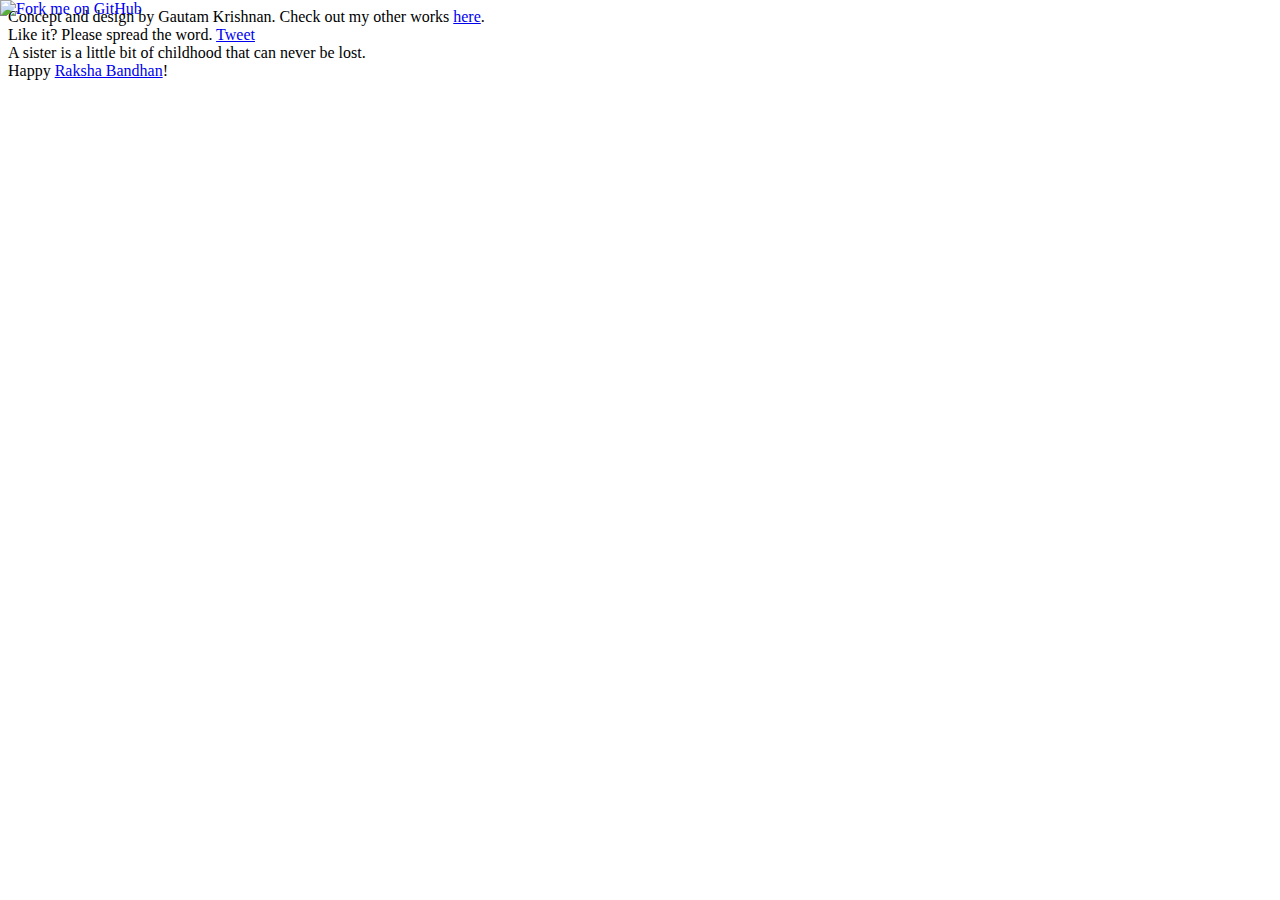
==== Index.html @ 0ca43e1e "Create Index.html" ====
<html>
	<head>
		<link href='http://fonts.googleapis.com/css?family=Roboto:200' rel='stylesheet' type='text/css'>
		<link rel="stylesheet" type="text/css" href="css/reset.css">
		<link rel="stylesheet" type="text/css" href="css/style.css">
		<title>Happy Raksha Bandhan!</title>
		<meta name="viewport" content="width=device-width, user-scalable=yes, initial-scale=1, maximum-scale=1">
	</head>
	<body>
		<div id="fb-root"></div>
		<script>(function(d, s, id) {
		  var js, fjs = d.getElementsByTagName(s)[0];
		  if (d.getElementById(id)) return;
		  js = d.createElement(s); js.id = id;
		  js.src = "//connect.facebook.net/en_US/sdk.js#xfbml=1&appId=582845488404281&version=v2.0";
		  fjs.parentNode.insertBefore(js, fjs);
		}(document, 'script', 'facebook-jssdk'));</script>
		<a href="https://github.com/gkthegr8/rakshabandhan/" target="_blank"><img style="position: absolute; top: 0; left: 0; border: 0; z-index: 100;" src="https://s3.amazonaws.com/github/ribbons/forkme_left_green_007200.png" alt="Fork me on GitHub"></a>
		<div class="banner">
			Concept and design by Gautam Krishnan. Check out my other works <a href="http://www.gautamkrishnan.com">here</a>.
		</div>
		<div class="social-banner">
			<span class="text">
				Like it? Please spread the word. 
			</span>
				<a href="https://twitter.com/share" class="twitter-share-button" data-text="Happy Raksha Bandhan - An animation by Gautam Krishnan" data-via="gkthegr8" data-related="gkthegr8">Tweet</a>
				<script>!function(d,s,id){var js,fjs=d.getElementsByTagName(s)[0],p=/^http:/.test(d.location)?'http':'https';if(!d.getElementById(id)){js=d.createElement(s);js.id=id;js.src=p+'://platform.twitter.com/widgets.js';fjs.parentNode.insertBefore(js,fjs);}}(document, 'script', 'twitter-wjs');</script>
				<div class="fb-share-button" data-href="http://www.gautamkrishnan.com/labs/rakshabandhan/" data-type="button_count"></div>
		</div>
		<div class="bg"></div>
		<div class="rb-wrapper">
			<div class="top-message">A sister is a little bit of childhood that can never be lost.</div>
			<div class="bottom-message">Happy <a href="http://en.wikipedia.org/wiki/Raksha_Bandhan" target="_blank">Raksha Bandhan</a>!</div>
			<div class="boy">
				<div class="boy-face box-sized">
					<div class="boy-mouth-closed"></div>
					<div class="boy-mouth-open"></div>
					<div class="boy-eye1"></div>
					<div class="boy-eye1 boy-eye2"></div>
					<div class="boy-eye-closed"></div>
					<div class="boy-hair-center"></div>
					<div class="boy-hair-sides"></div>
				</div>
				<div class="boy-torso"></div>
				<div class="boy-hand-right boy-rightAnimate">
					<div class="boy-finger-thumb"></div>
					<div class="boy-finger-three"></div>
				</div>
				<div class="boy-hand-right boy-hand-left">
					<div class="rakhi"></div>
					<div class="boy-finger-thumb"></div>
					<div class="boy-finger-three"></div>
				</div>
				<div class="boy-pants"></div>
				<div class="boy-shoe-left">
					<div class="shoe">
						<div class="shoe-wrapper">
							<div class="shoe-inner"></div>
							<div class="shoe-top"></div>
							<div class="shoe-bottom">
								<div class="bottom-mask"></div>
								<div class="top-mask"></div>
							</div>
						</div>
					</div>
				</div>
				<div class="boy-shoe-right">
					<div class="shoe">
						<div class="shoe-wrapper">
							<div class="shoe-inner"></div>
							<div class="shoe-top"></div>
							<div class="shoe-bottom">
								<div class="bottom-mask"></div>
								<div class="top-mask"></div>
							</div>
						</div>
					</div>
				</div>
			</div>
			<div class="girl">
				<div class="girl-face box-sized">
					<div class="boy-mouth-closed"></div>
					<div class="boy-mouth-open"></div>
					<div class="girl-eye1"></div>
					<div class="girl-eye1 girl-eye2"></div>
					<div class="girl-eye-closed"></div>
					<!-- <div class="boy-hair-center"></div>
					<div class="boy-hair-sides"></div> -->
				</div>
				<div class="girl-hair"></div>
				<div class="girl-torso">
					<div class="girl-necklace"></div>
				</div>
				<div class="boy-hand-right">
					<div class="boy-finger-thumb"></div>
					<div class="boy-finger-three"></div>
				</div>
				<div class="boy-hand-right boy-hand-left girl-leftAnimate">
					<div class="boy-finger-thumb"></div>
					<div class="boy-finger-three"></div>
				</div>
				<div class="girl-skirt"></div>
				<div class="girl-leg"></div>
				<div class="girl-shoe1"></div>
				<div class="girl-shoe1 girl-shoe2"></div>
			</div>
		</div>
		<script>
		  (function(i,s,o,g,r,a,m){i['GoogleAnalyticsObject']=r;i[r]=i[r]||function(){
		  (i[r].q=i[r].q||[]).push(arguments)},i[r].l=1*new Date();a=s.createElement(o),
		  m=s.getElementsByTagName(o)[0];a.async=1;a.src=g;m.parentNode.insertBefore(a,m)
		  })(window,document,'script','//www.google-analytics.com/analytics.js','ga');

		  ga('create', 'UA-41597298-1', 'auto');
		  ga('send', 'pageview');

		</script>
	</body>
  </html>
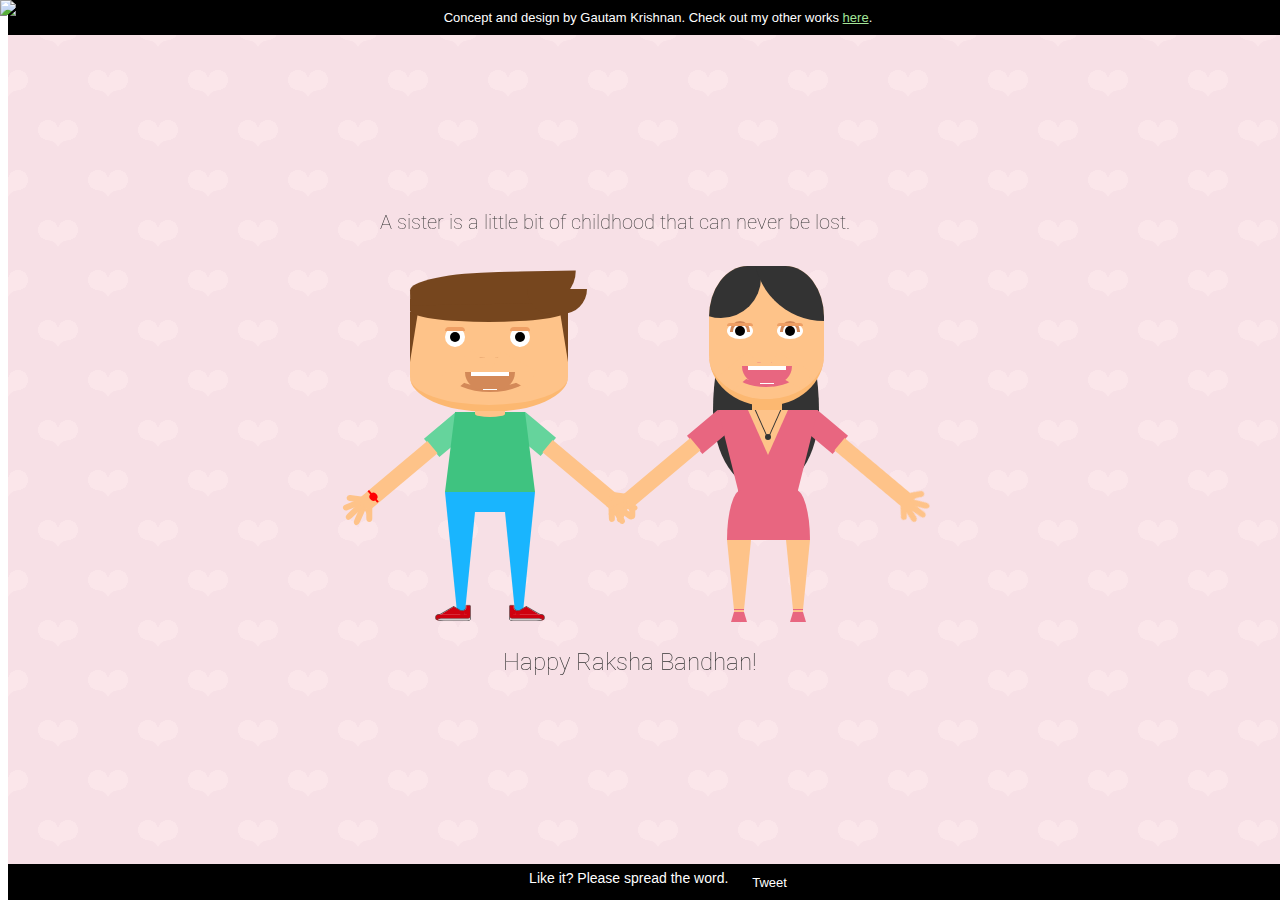
==== commit 11863162: "Update Index.html" ====
--- a/Index.html
+++ b/Index.html
@@ -6,6 +6,1147 @@
 		<title>Happy Raksha Bandhan!</title>
 		<meta name="viewport" content="width=device-width, user-scalable=yes, initial-scale=1, maximum-scale=1">
 	</head>
+	<style>
+		.box-sized{
+	box-sizing: border-box;
+	-webkit-box-sizing: border-box;
+	-moz-box-sizing: border-box;
+}
+a, a:visited, a:focus, a:link{
+	color: inherit;
+	text-decoration: none;
+}
+.banner {
+	position: fixed;
+	width: 100%;
+	background: #000;
+	top: 0;
+	color: #FFF;
+	font-family: sans-serif;
+	text-align: center;
+	padding: 10px;
+	font-weight: lighter;
+	font-size: 13px;
+	z-index: 20;
+}
+.banner a{
+	color: #a3e599;
+	text-decoration: underline;
+}
+.social-banner .text{
+	font-size: 14px;
+	color: #FFF;
+}
+.social-banner {
+	position: fixed;
+	width: 100%;
+	background: #000;
+	bottom: 0;
+	color: #FFF;
+	font-family: sans-serif;
+	text-align: center;
+	padding: 10px;
+	font-weight: lighter;
+	font-size: 13px;
+	z-index: 100;
+}
+.social-banner span.text {
+	margin-right: 20px;
+	position: relative;
+	top: -4px;
+}
+.bg{
+	background: radial-gradient(circle closest-side at 60% 43%, #b03 26%, rgba(187,0,51,0) 27%), radial-gradient(circle closest-side at 40% 43%, #b03 26%, rgba(187,0,51,0) 27%), radial-gradient(circle closest-side at 40% 22%, #d35 45%, rgba(221,51,85,0) 46%), radial-gradient(circle closest-side at 60% 22%, #d35 45%, rgba(221,51,85,0) 46%), radial-gradient(circle closest-side at 50% 35%, #d35 30%, rgba(221,51,85,0) 31%), radial-gradient(circle closest-side at 60% 43%, #b03 26%, rgba(187,0,51,0) 27%) 50px 50px, radial-gradient(circle closest-side at 40% 43%, #b03 26%, rgba(187,0,51,0) 27%) 50px 50px, radial-gradient(circle closest-side at 40% 22%, #d35 45%, rgba(221,51,85,0) 46%) 50px 50px, radial-gradient(circle closest-side at 60% 22%, #d35 45%, rgba(221,51,85,0) 46%) 50px 50px, radial-gradient(circle closest-side at 50% 35%, #d35 30%, rgba(221,51,85,0) 31%) 50px 50px;
+	background-color: #b03;
+	background-size: 100px 100px;
+	background: radial-gradient(circle closest-side at 60% 43%, #b03 26%, rgba(187,0,51,0) 27%), radial-gradient(circle closest-side at 40% 43%, #b03 26%, rgba(187,0,51,0) 27%), radial-gradient(circle closest-side at 40% 22%, #d35 45%, rgba(221,51,85,0) 46%), radial-gradient(circle closest-side at 60% 22%, #d35 45%, rgba(221,51,85,0) 46%), radial-gradient(circle closest-side at 50% 35%, #d35 30%, rgba(221,51,85,0) 31%), radial-gradient(circle closest-side at 60% 43%, #b03 26%, rgba(187,0,51,0) 27%) 50px 50px, radial-gradient(circle closest-side at 40% 43%, #b03 26%, rgba(187,0,51,0) 27%) 50px 50px, radial-gradient(circle closest-side at 40% 22%, #d35 45%, rgba(221,51,85,0) 46%) 50px 50px, radial-gradient(circle closest-side at 60% 22%, #d35 45%, rgba(221,51,85,0) 46%) 50px 50px, radial-gradient(circle closest-side at 50% 35%, #d35 30%, rgba(221,51,85,0) 31%) 50px 50px;
+	background-color: #b03;
+	background-size: 100px 100px;
+	width: 100%;
+	height: 100%;
+	position: fixed;
+	z-index: -2;
+	opacity: 0.12;
+}
+.top-message{
+	position: absolute;
+	width: 600px;
+	top: 50%;
+	margin-top: -240px;
+	font-family: 'Roboto', sans-serif;
+	font-weight: 100;
+	left: 50%;
+	margin-left: -325px;
+	text-align: center;
+	font-size: 20px;
+	color: #333;
+}
+.bottom-message{
+	position: absolute;
+	width: 800px;
+	top: 50%;
+	margin-top: 200px;
+	font-family: 'Roboto', sans-serif;
+	font-weight: 100;
+	left: 50%;
+	margin-left: -410px;
+	text-align: center;
+	font-size: 24px;
+	color: #333;
+	line-height: 24px;
+}
+.rb-wrapper{
+	width: 590px;
+	height: 360px;
+	position: absolute;
+	top: 50%;
+	left: 50%;
+	margin: -180px 0 0 -295px;
+}
+.boy{
+	margin: 42px 0 0 50px;
+	float: left;
+}
+.boy-torso{
+	border-bottom: 80px solid #3FC380;
+	border-left: 10px solid transparent;
+	border-right: 10px solid transparent;
+	height: 0;
+	width: 70px;
+	margin-left: 50px;
+}
+.boy-pants{
+	border-bottom: 20px solid #19B5FE;
+	border-left: 2px solid transparent;
+	border-right: 2px solid transparent;
+	height: 0;
+	width: 86px;
+	transform: scale(1, -1);
+	-webkit-transform: scale(1, -1);
+	-moz-transform: scale(1, -1);
+	margin-left: 50px;
+}
+.boy-pants:before{
+	width: 8px;
+	height: 0;
+	border-style: solid;
+	border-width: 100px 10px 0 10px;
+	border-color: #19B5FE transparent transparent transparent;
+	transform: rotate(180deg);
+	-webkit-transform: rotate(180deg);
+	-moz-transform: rotate(180deg);
+	content: "";
+	position: absolute;
+	margin: -100px 0 0 0;
+}
+.boy-pants:after{
+	width: 8px;
+	height: 0;
+	border-style: solid;
+	border-width: 100px 10px 0 10px;
+	border-color: #19B5FE transparent transparent transparent;
+	transform: rotate(180deg);
+	-webkit-transform: rotate(180deg);
+	-moz-transform: rotate(180deg);
+	content: "";
+	position: absolute;
+	margin: -100px 0 0 58px;
+}
+.boy-shoes{
+
+}
+.boy-shoe-left{
+	position: absolute;
+	margin-top: 98px;
+	margin-left: 44px;
+}
+.boy-shoe-right{
+	transform: scale(-1,1);
+	-webkit-transform: scale(-1,1);
+	-moz-transform: scale(-1,1);
+	position: absolute;
+	margin-top: 98px;
+	margin-left: 146px;
+}
+.shoe-wrapper{
+	transform: scale(0.4);
+	-webkit-transform: scale(0.4);
+	-moz-transform: scale(0.4);
+}
+.shoe-inner{
+	width: 40px;
+	height: 2px;
+	background: #555;
+	position: absolute;
+	transform: rotate(-30deg);
+	-webkit-transform: rotate(-30deg);
+	-moz-transform: rotate(-30deg);
+}
+.shoe-inner:before{
+	content: "";
+	position: absolute;
+	width: 11px;
+	height: 14px;
+	margin: -4px 0 0 -15px;
+	transform: rotate(30deg);
+	-webkit-transform: rotate(30deg);
+	-moz-transform: rotate(30deg);
+	background: #CF000F;
+	border: 2px solid #555;
+	border-radius: 50px 0 0 50px;
+	border-right: 0;
+	border-top-left-radius: 342px 280px;
+	border-top-right-radius: 14px;
+	border-bottom-left-radius: 190px 210px;
+	border-bottom-width: 0;
+}
+.shoe-inner:after{
+	content: "";
+	width: 20px;
+	position: absolute;
+	height: 2px;
+	background: #555;
+	transform: rotate(60deg);
+	-webkit-transform: rotate(60deg);
+	-moz-transform: rotate(60deg);
+	margin: 8px 0 0 34px;
+}
+.shoe-top{
+	width: 14px;
+	height: 14px;
+	border: 2px solid #555;
+	position: absolute;
+	border-radius: 50px 0 0 10px;
+	border-right: 0;
+	transform: scaleX(-1) rotate(-96deg);
+	-webkit-transform: scaleX(-1) rotate(-96deg);
+	-moz-transform: scaleX(-1) rotate(-96deg);
+	margin: -13px 0 0 52px;
+	border-top-left-radius: 50px 70px;
+	border-bottom: 0;
+}
+.shoe-top:before{
+	content: "";
+	position: absolute;
+	width: 10px;
+	height: 2px;
+	background: #555;
+	transform: rotate(-84deg);
+	-webkit-transform: rotate(-84deg);
+	-moz-transform: rotate(-84deg);
+	margin: -7px 0 0 9px;
+}
+.shoe-top:after{
+	content: "";
+	position: absolute;
+	width: 2px;
+	height: 35px;
+	background: #555;
+	transform: rotate(96deg);
+	-webkit-transform: rotate(96deg);
+	-moz-transform: rotate(96deg);
+	margin: -31px 0 0 -4px;
+}
+.shoe-bottom{
+	position: absolute;
+	width: 85px;
+	height: 8px;
+	background: #CF000F;
+	margin: 12px 0 0 -9px;
+	border: 2px solid #555;
+	border-top: 0;
+	border-left: 0;
+	border-right: 0;
+	border-bottom-left-radius: 20px 6px;
+	border-bottom-right-radius: 10px;
+	z-index: 0;
+	border-top-right-radius: 9px;
+	border-top-left-radius: 13px;
+	margin: 12px 0 0 -7px;
+}
+.shoe-bottom:before{
+	position: absolute;
+	content: "";
+	width: 88px;
+	height: 8px;
+	background: transparent;
+	margin: 6px 0 0 -1px;
+	border: 2px solid #555;
+	border-top: 0;
+	border-left: 0;
+	border-right: 0;
+	border-bottom-left-radius: 20px 6px;
+	border-bottom-right-radius: 10px;
+}
+.bottom-mask{
+	background-color: #ccc;
+	background-image: radial-gradient(white 15%, transparent 16%), radial-gradient(white 15%, transparent 16%);
+	background-size: 5px 7px;
+	background-position: 0 0, 2px 2px;
+	background-color: #ccc;
+	background-image: radial-gradient(white 15%, transparent 16%), radial-gradient(white 15%, transparent 16%);
+	background-size: 5px 7px;
+	background-position: 0 0, 2px 2px;
+	width: 80px;
+	position: absolute;
+	z-index: 1;
+	height: 3px;
+	margin: 10px 0 0 5px;
+	border-bottom-right-radius: 7px;
+	border-bottom-left-radius: 5px;
+}
+.bottom-mask:before{
+	content: "";
+	position: absolute;
+	width: 0;
+	height: 0;
+	border-style: solid;
+	border-width: 0 33px 20px 33px;
+	border-color: transparent transparent #CF000F transparent;
+	margin: -30px 0 0 6px;
+}
+.bottom-mask:after{
+	width: 10px;
+	height: 30px;
+	background: #CF000F;
+	position: absolute;
+	content: "";
+	margin: -33px 0 0 70px;
+	border-radius: 3px 3px 10px 13px;
+}
+.top-mask{
+	width: 10px;
+	height: 10px;
+	background: #CF000F;
+	position: absolute;
+	margin: -10px 0 0 60px;
+}
+.top-mask:after{
+	width: 10px;
+	height: 10px;
+	background: #CF000F;
+	position: absolute;
+	margin: -1px 0 0 10px;
+	content: "";
+	transform: rotate(-10deg);
+	-webkit-transform: rotate(-10deg);
+	-moz-transform: rotate(-10deg);
+}
+.top-mask:before{
+	width: 5px;
+	height: 15px;
+	position: absolute;
+	content: "";
+	background: #CF000F;
+	margin: -7px 0 0 10px;
+	transform: rotate(50deg);
+	-webkit-transform: rotate(50deg);
+	-moz-transform: rotate(50deg);
+}
+.boy-face{
+	width: 158px;
+	height: 100px;
+	border-bottom-left-radius: 90px 40px;
+	border-bottom-right-radius: 90px 40px;
+	border-bottom: 7px solid #FCB871;
+	background: #FEC389;
+	position: relative;
+	margin-left: 15px;
+}
+.boy-face:after{
+	position: absolute;
+	content: "";
+	bottom: -12px;
+	height: 6px;
+	width: 30px;
+	border-radius: 0 0 100% 100%;
+	background: #FEC389;
+	margin: 12px 0 0 65px;
+	z-index: 0;
+}
+.boy-hand-right{
+	background: #65D49C;
+	width: 24px;
+	height: 40px;
+	position: absolute;
+	margin: -78px 0 0 126px;
+	transform: rotate(-50deg);
+	-webkit-transform: rotate(-50deg);
+	-moz-transform: rotate(-50deg);
+	z-index: -1;
+}
+.boy-hand-right:after{
+	background: #FEC389;
+	width: 16px;
+	height: 90px;
+	content: "";
+	position: absolute;
+	margin: 39px 0 0 4px;
+}
+.boy-hand-left{
+	transform: rotate(50deg);
+	-webkit-transform: rotate(50deg);
+	-moz-transform: rotate(50deg);
+	margin: -77px 0 0 40px;
+}
+.rakhi{
+	width: 8px;
+	height: 8px;
+	border-radius: 50%;
+	position: absolute;
+	background: red;
+	margin: 112px 0 0 8px;
+	z-index: 10;
+}
+.rakhi:before{
+	content: "";
+	position: absolute;
+	width: 15px;
+	height: 2px;
+	margin: 3px -4px;
+	z-index: 10;
+	background: red;
+}
+.boy-finger-thumb{
+	width: 6px;
+	height: 20px;
+	background: #FEC389;
+	position: absolute;
+	margin: 119px 0 0 18px;
+	border-bottom-left-radius: 50% 20%;
+	border-bottom-right-radius: 50% 20%;
+	transform: rotate(-50deg);
+	-webkit-transform: rotate(-50deg);
+	-moz-transform: rotate(-50deg);
+}
+.boy-finger-thumb:before{
+	content: "";
+	position: absolute;
+	width: 8px;
+	height: 8px;
+	border-radius: 50%;
+	border-left: 3px solid #FEC389;
+	z-index: 20;
+	margin: 6px -9px;
+	transform: rotate(140deg);
+	-webkit-transform: rotate(140deg);
+	-moz-transform: rotate(140deg);
+}
+.boy-finger-thumb:after{
+	content: "";
+	position: absolute;
+	width: 6px;
+	height: 24px;
+	background: #FEC389;
+	border-bottom-left-radius: 50% 20%;
+	border-bottom-right-radius: 50% 20%;
+	margin: 0px 0 0 -9px;
+	transform: rotate(24deg);
+	-webkit-transform: rotate(24deg);
+	-moz-transform: rotate(24deg);
+}
+.boy-finger-three{
+	width: 6px;
+	height: 22px;
+	background: #FEC389;
+	position: absolute;
+	margin: 129px 0 0 8px;
+	border-bottom-left-radius: 50% 20%;
+	border-bottom-right-radius: 50% 20%;
+	transform: rotate(-4deg);
+	-webkit-transform: rotate(-4deg);
+	-moz-transform: rotate(-4deg);
+}
+.boy-finger-three:before{
+	width: 6px;
+	height: 20px;
+	content: "";
+	background: #FEC389;
+	position: absolute;
+	margin: -2px 0 0 -6px;
+	border-bottom-left-radius: 50% 20%;
+	border-bottom-right-radius: 50% 20%;
+	transform: rotate(22deg);
+	-webkit-transform: rotate(22deg);
+	-moz-transform: rotate(22deg);
+}
+.boy-finger-three:after{
+	width: 6px;
+	height: 16px;
+	content: "";
+	background: #FEC389;
+	position: absolute;
+	margin: -6px 0 0 -9px;
+	border-bottom-left-radius: 50% 20%;
+	border-bottom-right-radius: 50% 20%;
+	transform: rotate(52deg);
+	-webkit-transform: rotate(52deg);
+	-moz-transform: rotate(52deg);
+}
+.boy-mouth-closed{
+	width: 70px;
+	height: 30px;
+	border-radius: 50%;
+	background: transparent;
+	position: absolute;
+	border: 5px solid #D38958;
+	border-top: 0;
+	margin: 45px 0 0 40px;
+	animation: eyeOpen 2s linear infinite;
+	-webkit-animation: eyeOpen 2s linear infinite;
+	-moz-animation: eyeOpen 2s linear infinite;
+}
+.boy-mouth-closed:before{
+	background: none repeat scroll 0 0 rgb(254, 195, 137);
+    content: "";
+    height: 40px;
+    margin: -7px 0 0 -1px;
+    position: absolute;
+    transform: rotate(50deg);
+    -webkit-transform: rotate(50deg);
+    -moz-transform: rotate(50deg);
+    width: 20px;
+}
+.boy-mouth-closed:after{
+	background: none repeat scroll 0 0 rgb(254, 195, 137);
+    content: "";
+    height: 40px;
+    margin: -7px 0 0 49px;
+    position: absolute;
+    transform: rotate(120deg);
+    -webkit-transform: rotate(120deg);
+    -moz-transform: rotate(120deg);
+    width: 20px;
+}
+.boy-mouth-open{
+	width: 50px;
+	height: 18px;
+	border-radius: 0 0 50px 50px;
+	position: absolute;
+	background: #D38958;
+	border-top: 0;
+	margin: 60px 0 0 55px;
+	overflow: hidden;
+	animation: eyeClosed 2s linear infinite;
+	-webkit-animation: eyeClosed 2s linear infinite;
+	-moz-animation: eyeClosed 2s linear infinite;
+}
+.boy-mouth-open:before{
+	width: 38px;
+	height: 4px;
+	background: #fff;
+	position: absolute;
+	content: "";
+	margin: 0 0 0 6px;
+}
+.boy-mouth-open:after{
+	width: 14px;
+	height: 2px;
+	background: #fff;
+	position: absolute;
+	content: "";
+	margin: 17px 0 0 18px;
+}
+.girl .boy-mouth-open{
+	background: #E86680;
+	margin: 100px 0 0 33px;
+}
+.boy-eye1{
+	width: 20px;
+	height: 20px;
+	background: #FFF;
+	border-radius: 50%;
+	position: absolute;
+	margin: 15px 35px;
+	animation: eyeOpen 2s linear infinite;
+	-webkit-animation: eyeOpen 2s linear infinite;
+	-moz-animation: eyeOpen 2s linear infinite;
+}
+.boy-eye1:after{
+	background: #EF9F64;
+	width: 20px;
+	height: 4px;
+	border-radius: 20px 20px 0 0;
+	position: absolute;
+	content: "";
+	z-index: 2;
+}
+.boy-eye1:before{
+	width: 10px;
+	height: 10px;
+	border-radius: 50%;
+	background: #000;
+	position: absolute;
+	content: "";
+	margin: 5px;
+}
+.boy-eye2{
+	margin-left: 100px;
+}
+.boy-eye-closed{
+	border: 3px solid #D38958;
+	width: 14px;
+	height: 8px;
+	border-radius: 20px 20px 0 0;
+	position: absolute;
+	margin: 14px 35px;
+	border-bottom: 0;
+	opacity: 0;
+	animation: eyeClosed 2s linear infinite;
+	-webkit-animation: eyeClosed 2s linear infinite;
+	-moz-animation: eyeClosed 2s linear infinite;
+}
+.boy-eye-closed:after{
+	border: 3px solid #D38958;
+	width: 14px;
+	height: 8px;
+	border-radius: 20px 20px 0 0;
+	position: absolute;
+	margin: -3px 62px;
+	border-bottom: 0;
+	content: "";
+}
+.boy-hair-sides{
+	width: 0;
+	height: 0;
+	border-style: solid;
+	border-width: 50px 8px 0 0px;
+	border-color: #76461E transparent transparent transparent;
+}
+.boy-hair-sides:after{
+	content: "";
+	position: absolute;
+	width: 0;
+	height: 0;
+	border-style: solid;
+	border-width: 50px 8px 0 0px;
+	border-color: #76461E transparent transparent transparent;
+	transform: scale(-1,1);
+	-webkit-transform: scale(-1,1);
+	-moz-transform: scale(-1,1);
+	margin: -50px 0 0 150px;
+}
+.boy-hair-center{
+	width: 158px;
+	height: 23px;
+	position: absolute;
+	background: #76461E;
+	border-radius: 100%;
+	border-top-right-radius: 0;
+	border-top-left-radius: 0;
+	margin: -13px 0 0 0;
+}
+.boy-hair-center:after{
+	width: 60px;
+	height: 25px;
+	background: #76461E;
+	border-radius: 0 0 30px 30px;
+	position: absolute;
+	content: "";
+	margin: -10px 0 0 117px;
+}
+.boy-hair-center:before{
+	width: 166px;
+	height: 32px;
+	border-radius: 100% 0;
+	background: #76461E;
+	position: absolute;
+	content: "";
+	margin: -27px 0;
+	transform: rotate(-1deg);
+	-webkit-transform: rotate(-1deg);
+	-moz-transform: rotate(-1deg);
+	border-top-right-radius: 0;
+	border-bottom-right-radius: 60px;
+}
+.girl{
+	float: left;
+	margin: 40px 0 0 100px;
+}
+.girl-face{
+	width: 115px;
+	height: 140px;
+	border-bottom-left-radius: 90px 80px;
+	border-bottom-right-radius: 90px 80px;
+	border-bottom: 7px solid #FCB871;
+	background: #FEC389;
+	position: relative;
+	border-top-left-radius: 60px 80px;
+	margin: -44px 0 -55px 41px;
+	border-top-right-radius: 60px 80px;
+	overflow: hidden;
+}
+.girl-hair{
+   display: block;
+	width: 106px;
+	height: 200px;
+	background-color: #333;
+	-webkit-border-radius: 63px 63px 63px 63px / 108px 108px 72px 72px;
+	border-radius: 50% 50% 50% 50% / 60% 60% 40% 40%;
+	position: absolute;
+	z-index: -1;
+	margin: -60px 0 0 45px;
+}
+.girl-face:before{
+	content: "";
+	position: absolute;
+	width: 80px;
+	height: 80px;
+	background: #333;
+	border-radius: 50%;
+	margin: -28px;
+}
+.girl-face:after{
+	content: "";
+	position: absolute;
+	width: 140px;
+	height: 140px;
+	background: #333;
+	border-radius: 50%;
+	margin: -85px 0 0 45px;
+}
+.girl .boy-mouth-closed:before {
+    background: none repeat scroll 0 0 rgb(254, 195, 137);
+    content: "";
+    height: 40px;
+    margin: -10px 0 0 -12px;
+    position: absolute;
+    transform: rotate(50deg);
+    -webkit-transform: rotate(50deg);
+    -moz-transform: rotate(50deg);
+    width: 20px;
+}
+.girl .boy-mouth-closed:after {
+    background: none repeat scroll 0 0 rgb(254, 195, 137);
+    content: "";
+    height: 40px;
+    margin: -11px 0 0 39px;
+    position: absolute;
+    transform: rotate(120deg);
+    -webkit-transform: rotate(120deg);
+    -moz-transform: rotate(120deg);
+    width: 20px;
+}
+.girl .boy-mouth-closed {
+    animation: 2s linear 0s normal none infinite eyeOpen;
+    -webkit-animation: 2s linear 0s normal none infinite eyeOpen;
+    -moz-animation: 2s linear 0s normal none infinite eyeOpen;
+    border-color: rgb(232, 102, 128);
+    height: 20px;
+    margin: 96px 27px;
+    width: 50px;
+}
+.girl-eye1{
+	width: 26px;
+	height: 16px;
+	background: #FFF;
+	border-radius: 50%;
+	position: absolute;
+	margin: 57px 18px;
+	animation: eyeOpen 2s linear infinite;
+	-webkit-animation: eyeOpen 2s linear infinite;
+	-moz-animation: eyeOpen 2s linear infinite;
+}
+.girl-eye1:after{
+	background: #EF9F64;
+	width: 26px;
+	height: 3px;
+	border-radius: 20px 20px 0 0;
+	position: absolute;
+	content: "";
+	z-index: 2;
+}
+.girl-eye1:before{
+	width: 10px;
+	height: 10px;
+	border-radius: 50%;
+	background: #000;
+	position: absolute;
+	content: "";
+	margin: 3px 8px;
+}
+.girl-eye2{
+	margin-left: 68px;
+}
+.girl-eye-closed{
+	border: 3px solid #D38958;
+	width: 14px;
+	height: 8px;
+	border-radius: 20px 20px 0 0;
+	position: absolute;
+	margin: 55px 21px;
+	border-bottom: 0;
+	opacity: 1;
+	animation: eyeClosed 2s linear infinite;
+	-webkit-animation: eyeClosed 2s linear infinite;
+	-moz-animation: eyeClosed 2s linear infinite;
+}
+.girl-eye-closed:after{
+	border: 3px solid #D38958;
+	width: 14px;
+	height: 8px;
+	border-radius: 20px 20px 0 0;
+	position: absolute;
+	margin: -3px 47px;
+	border-bottom: 0;
+	content: "";
+}
+.girl-torso{
+	border-bottom: 80px solid #E86680;
+	border-left: 20px solid transparent;
+	border-right: 20px solid transparent;
+	height: 0;
+	width: 60px;
+	margin-left: 50px;
+	margin-top: 59px;
+	transform: scale(1,-1);
+	-webkit-transform: scale(1,-1);
+	-moz-transform: scale(1,-1);
+}
+.girl-torso:before{
+	position: absolute;
+	content: "";
+	width: 0;
+	height: 0;
+	border-style: solid;
+	border-width: 45px 20px 0 20px;
+	border-color: #FEC389 transparent transparent transparent;
+	transform: scale(1,-1);
+	-webkit-transform: scale(1,-1);
+	-moz-transform: scale(1,-1);
+	margin-left: 10px;
+	top: 35;
+}
+.girl-torso:after{
+	width: 30px;
+	height: 6px;
+	background: #FCB871;
+	content: "";
+	position: absolute;
+	margin: 80px 0 0 14px;
+}
+.girl-necklace{
+	width: 6px;
+	height: 6px;
+	background: #333;
+	border-radius: 50%;
+	position: absolute;
+	margin: 50px 0 0 27px;
+}
+.girl-necklace:before{
+	width: 1px;
+	height: 32px;
+	background: #333;
+	position: absolute;
+	content: "";
+	transform: rotate(24deg);
+	-webkit-transform: rotate(24deg);
+	-moz-transform: rotate(24deg);
+	margin: 0 0 0 -4px;
+}
+.girl-necklace:after{
+	width: 1px;
+	height: 32px;
+	background: #333;
+	position: absolute;
+	content: "";
+	transform: rotate(-24deg);
+	-webkit-transform: rotate(-24deg);
+	-moz-transform: rotate(-24deg);
+	margin: 0 0 0 9px;
+}
+.girl-skirt{
+	width: 60px;
+	height: 50px;
+	background: #E86680;
+	margin-left: 70px;
+}
+.girl-skirt:after{
+	width: 24px;
+	height: 50px;
+	background: #E86680;
+	position: absolute;
+	content: "";
+	border-top-right-radius: 18px 63px;
+	margin: 0 0 0 48px;
+}
+.girl-skirt:before{
+	width: 24px;
+	height: 50px;
+	background: #E86680;
+	position: absolute;
+	content: "";
+	border-top-right-radius: 18px 63px;
+	margin: 0 0 0 -11px;
+	transform: scale(-1,1);
+	-webkit-transform: scale(-1,1);
+	-moz-transform: scale(-1,1);
+}
+.girl-leg{
+	border-bottom: 80px solid #FEC389;
+	border-left: 8px solid transparent;
+	border-right: 8px solid transparent;
+	height: 0;
+	width: 8px;
+	position: absolute;
+	transform: scale(1,-1);
+	-webkit-transform: scale(1,-1);
+	-moz-transform: scale(1,-1);
+	margin: 0 0 0 59px;
+}
+.girl-leg:after{
+	border-bottom: 80px solid #FEC389;
+	border-left: 8px solid transparent;
+	border-right: 8px solid transparent;
+	height: 0;
+	width: 8px;
+	position: absolute;
+	content: "";
+	margin: 0 0 0 51px;
+}
+.girl .boy-hand-right.boy-hand-left{
+	margin-left: 30px;
+	margin-top: -78px;
+}
+.girl .boy-hand-right{
+	background: #E86680;
+	margin-left: 145px;
+}
+.girl-shoe1{
+	border-bottom: 10px solid #E86680;
+	border-left: 3px solid transparent;
+	border-right: 3px solid transparent;
+	height: 0;
+	margin: 72px 0 0 63px;
+	width: 10px;
+	position: absolute;
+}
+.girl-shoe1:before{
+	width: 10px;
+	height: 1px;
+	position: absolute;
+	content: "";
+	background: #E86680;
+	margin-top: -3px;
+}
+.girl-shoe1.girl-shoe2{
+	margin-left: 122px;
+}
+.boy-rightAnimate{
+	animation: boyHand-animate 2s linear infinite;
+	-webkit-animation: boyHand-animate 2s linear infinite;
+	-moz-animation: boyHand-animate 2s linear infinite;
+}
+.girl-leftAnimate{
+	animation: girlHand-animate 2s linear infinite;
+	-webkit-animation: girlHand-animate 2s linear infinite;
+	-moz-animation: girlHand-animate 2s linear infinite;
+}
+@keyframes boyHand-animate{
+	0%{
+		margin: -78px 0 0 126px;
+		transform: rotate(-50deg);
+	}
+	50%{
+		margin: -78px 0 0 126px;
+		transform: rotate(-50deg);
+	}
+	51%{
+		margin: -90px 0 0 126px;
+		transform: rotate(-124deg);
+	}
+	100%{
+		margin: -90px 0 0 126px;
+		transform: rotate(-124deg);
+	}
+}
+@keyframes girlHand-animate{
+	0%{
+		margin-left: 30px;
+		margin-top: -78px;
+		transform: rotate(50deg);
+	}
+	50%{
+		margin-left: 30px;
+		margin-top: -78px;
+		transform: rotate(50deg);
+	}
+	51%{
+		margin-left: 45px;
+		margin-top: -90px;
+		transform: rotate(124deg);
+	}
+	100%{
+		margin-left: 45px;
+		margin-top: -90px;
+		transform: rotate(124deg);
+	}
+}
+@-webkit-keyframes boyHand-animate{
+	0%{
+		margin: -78px 0 0 126px;
+		-webkit-transform: rotate(-50deg);
+	}
+	50%{
+		margin: -78px 0 0 126px;
+		-webkit-transform: rotate(-50deg);
+	}
+	51%{
+		margin: -90px 0 0 126px;
+		-webkit-transform: rotate(-124deg);
+	}
+	100%{
+		margin: -90px 0 0 126px;
+		-webkit-transform: rotate(-124deg);
+	}
+}
+@-webkit-keyframes girlHand-animate{
+	0%{
+		margin-left: 30px;
+		margin-top: -78px;
+		-webkit-transform: rotate(50deg);
+	}
+	50%{
+		margin-left: 30px;
+		margin-top: -78px;
+		-webkit-transform: rotate(50deg);
+	}
+	51%{
+		margin-left: 45px;
+		margin-top: -90px;
+		-webkit-transform: rotate(124deg);
+	}
+	100%{
+		margin-left: 45px;
+		margin-top: -90px;
+		-webkit-transform: rotate(124deg);
+	}
+}
+@-moz-keyframes boyHand-animate{
+	0%{
+		margin: -78px 0 0 126px;
+		-moz-transform: rotate(-50deg);
+	}
+	50%{
+		margin: -78px 0 0 126px;
+		-moz-transform: rotate(-50deg);
+	}
+	51%{
+		margin: -90px 0 0 126px;
+		-moz-transform: rotate(-124deg);
+	}
+	100%{
+		margin: -90px 0 0 126px;
+		-moz-transform: rotate(-124deg);
+	}
+}
+@-moz-keyframes girlHand-animate{
+	0%{
+		margin-left: 30px;
+		margin-top: -78px;
+		-moz-transform: rotate(50deg);
+	}
+	50%{
+		margin-left: 30px;
+		margin-top: -78px;
+		-moz-transform: rotate(50deg);
+	}
+	51%{
+		margin-left: 45px;
+		margin-top: -90px;
+		-moz-transform: rotate(124deg);
+	}
+	100%{
+		margin-left: 45px;
+		margin-top: -90px;
+		-moz-transform: rotate(124deg);
+	}
+}
+@keyframes eyeClosed{
+	0%{
+		opacity: 0;
+	}
+	50%{
+		opacity: 0;
+	}
+	51%{
+		opacity: 1;
+	}
+	100%{
+		opacity: 1;
+	}
+}
+@keyframes eyeOpen{
+	0%{
+		opacity: 1;
+	}
+	50%{
+		opacity: 1;
+	}
+	51%{
+		opacity: 0;
+	}
+	100%{
+		opacity: 0;
+	}
+}
+@-webkit-keyframes eyeClosed{
+	0%{
+		opacity: 0;
+	}
+	50%{
+		opacity: 0;
+	}
+	51%{
+		opacity: 1;
+	}
+	100%{
+		opacity: 1;
+	}
+}
+@-webkit-keyframes eyeOpen{
+	0%{
+		opacity: 1;
+	}
+	50%{
+		opacity: 1;
+	}
+	51%{
+		opacity: 0;
+	}
+	100%{
+		opacity: 0;
+	}
+}
+@-moz-keyframes eyeClosed{
+	0%{
+		opacity: 0;
+	}
+	50%{
+		opacity: 0;
+	}
+	51%{
+		opacity: 1;
+	}
+	100%{
+		opacity: 1;
+	}
+}
+@-moz-keyframes eyeOpen{
+	0%{
+		opacity: 1;
+	}
+	50%{
+		opacity: 1;
+	}
+	51%{
+		opacity: 0;
+	}
+	100%{
+		opacity: 0;
+	}
+	}
+	</style>
 	<body>
 		<div id="fb-root"></div>
 		<script>(function(d, s, id) {
